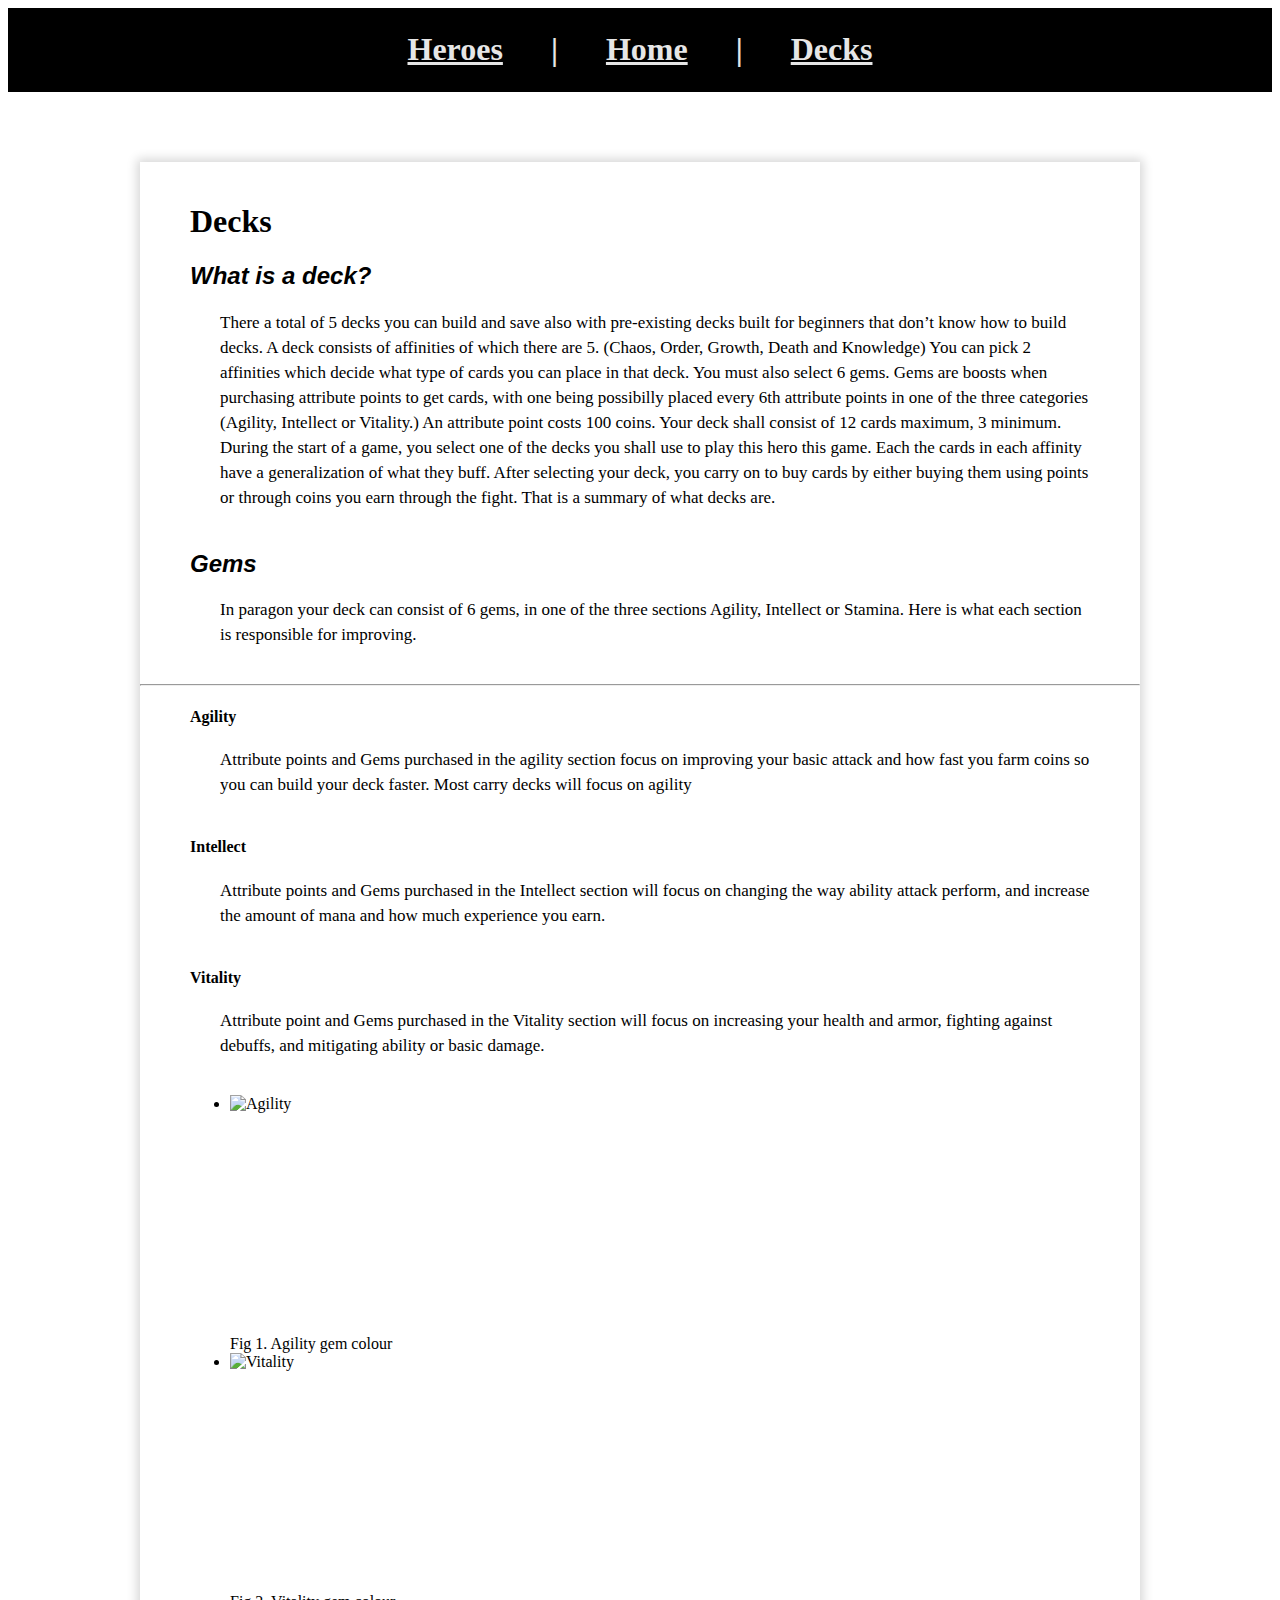
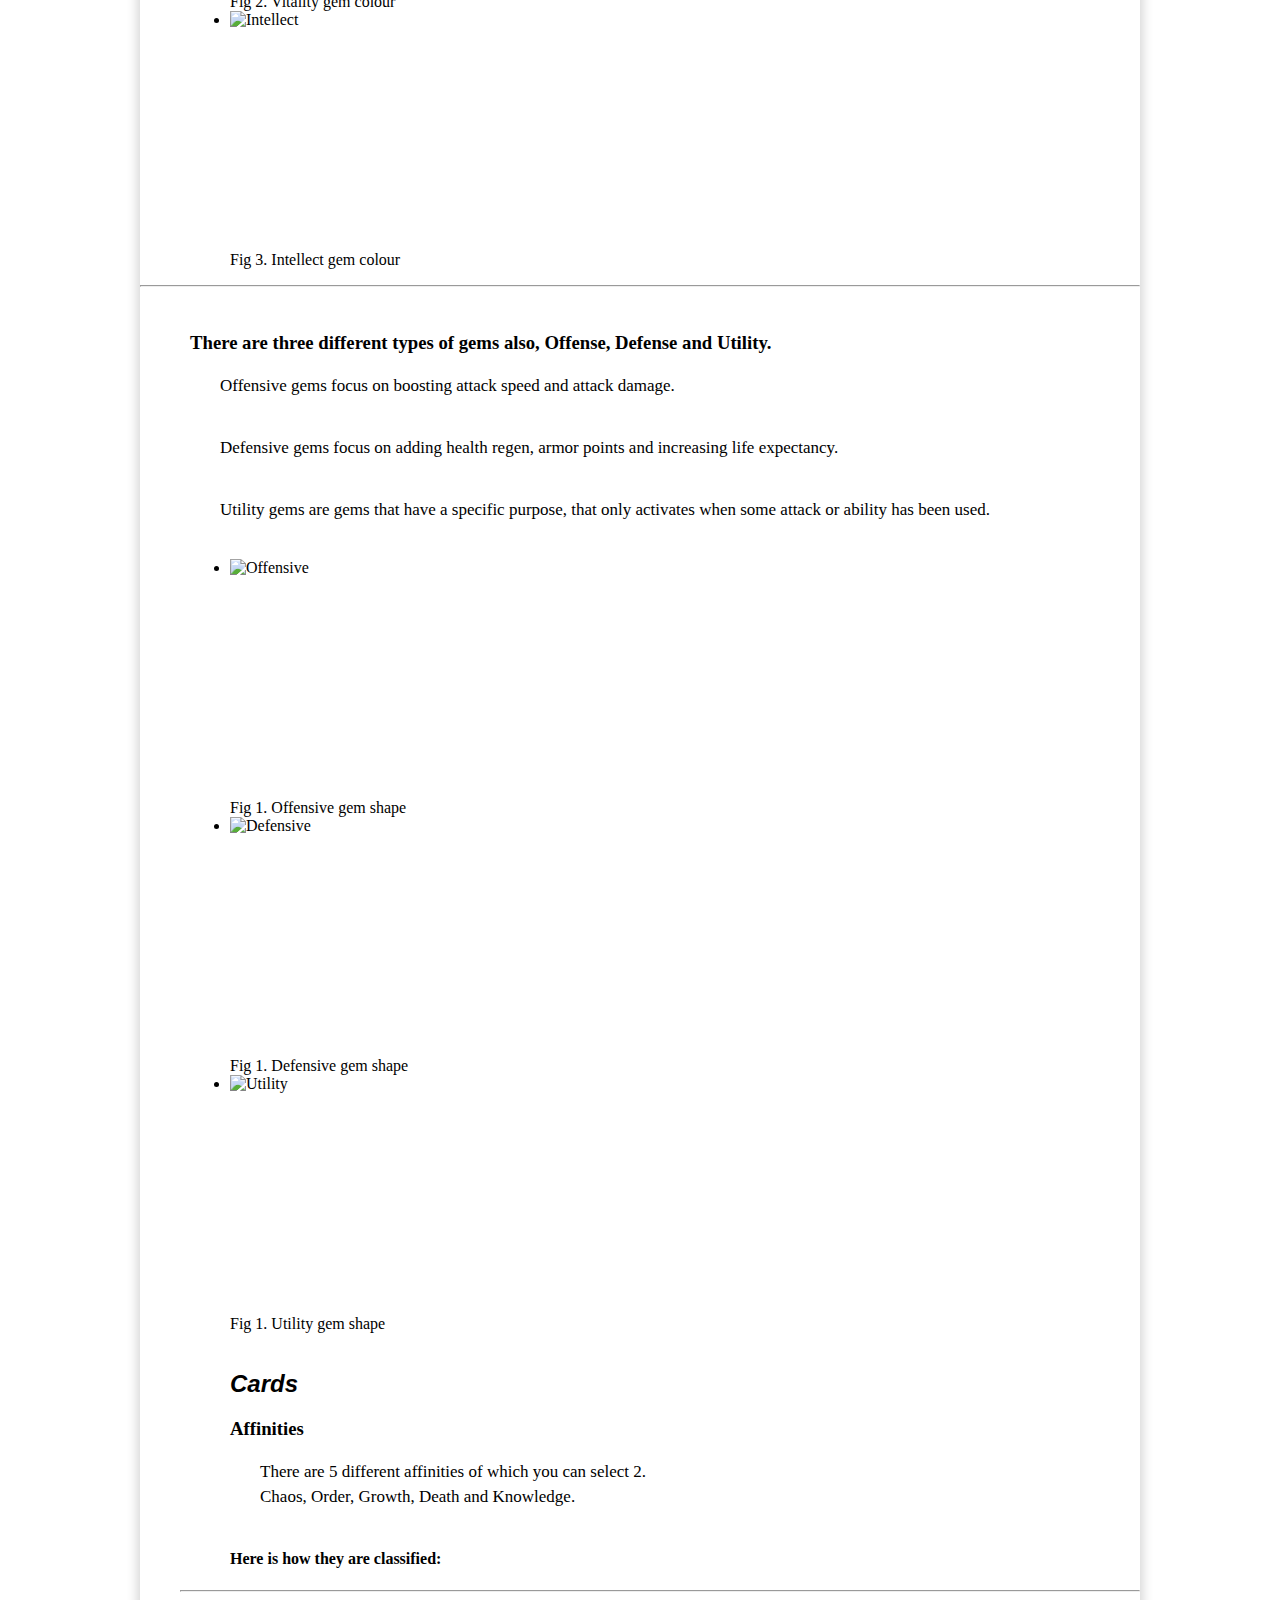
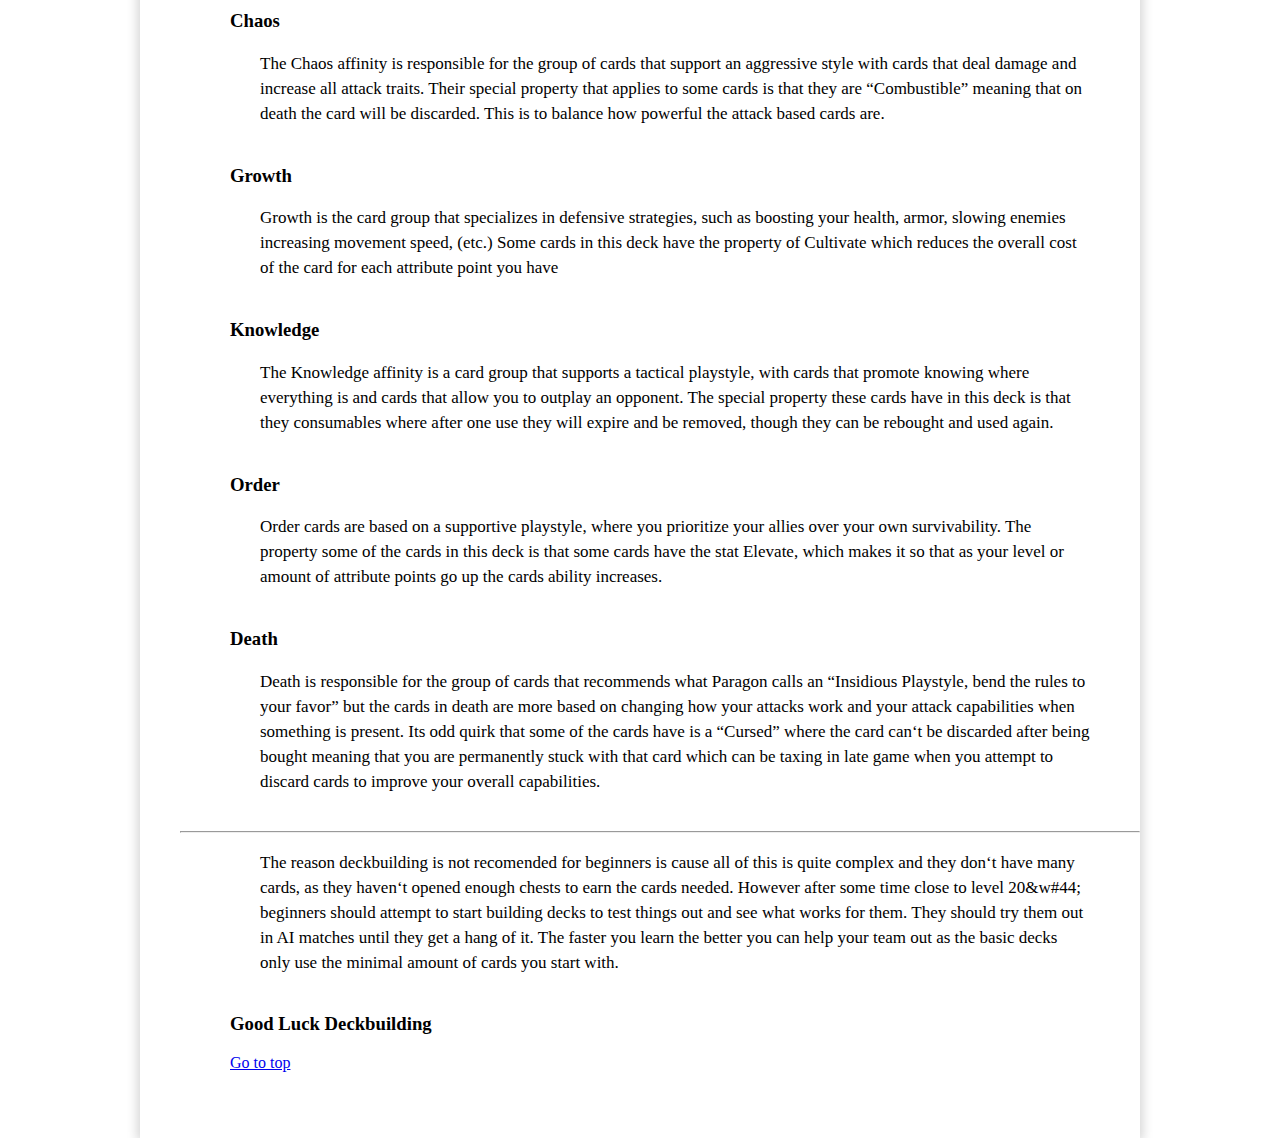
==== deckbuilding.html @ 9f81cb43 "Add files via upload" ====
<!doctype html>
<html>
	<head>
		<meta charset="UTF-8">
		<link href="deckb.css" rel="stylesheet" type="text/css">
		<title>Deckbuilding</title>
	</head>
	<body>
		<header id="Nav">
		<h1>
		<a class="w" href="heros.html">Heroes</a>
		|
		<a class="w" href="index.html">Home</a>
		|
		<a class="w" href="deckbuilding.html">Decks</a>
		</h1>
		</header>
		<div id="wp">
		<h1> Decks</h1>
		<h2> What is a deck?</h2>
		<p>There a total of 5 decks you can build and save also with pre-existing decks built
		for beginners that don’t know how to build decks&#46; A deck consists of affinities of which
		there are 5&#46; (Chaos&#44; Order&#44; Growth&#44; Death and Knowledge) You can pick 2 affinities which
		decide what type of cards you can place in that deck&#46; You must also select 6 gems&#46; 
		Gems are boosts when purchasing attribute points to get cards&#44; with one being possibilly placed every 6th attribute 
		points in one of the three categories (Agility&#44; Intellect or Vitality&#46;) An attribute point costs 100 coins&#46;
		Your deck shall consist of 12 cards maximum&#44; 3 minimum&#46; During the start of a game&#44; you select one of the decks you shall
		use to play this hero this game&#46; Each the cards in each affinity have a generalization of what they buff&#46;
		After selecting your deck&#44; you carry on to buy cards by either buying them using points 
		or through coins you earn through the fight&#46; That is a summary of what decks are&#46;
		</p>
		<h2>Gems</h2>
		<p>In paragon your deck can consist of 6 gems&#44; in one of the three sections Agility&#44; Intellect or Stamina&#46;
		Here is what each section is responsible for improving&#46;
		</p>
		<hr>
		<h4>Agility</h4>
		<p>Attribute points and Gems purchased in the agility section focus on improving your basic attack
		and how fast you farm coins so you can build your deck faster&#46; Most carry decks will focus on agility
		</p>
		<h4>Intellect</h4>
		<p>Attribute points and Gems purchased in the Intellect section will focus on changing the way ability
		attack perform&#44; and increase the amount of mana and how much experience you earn&#46;
		</p>
		<h4>Vitality</h4>
		<p>Attribute point and Gems purchased in the Vitality section will focus on increasing your health 
		and armor&#44; fighting against debuffs&#44; and mitigating ability or basic damage&#46;
		</p>
		<ul>
			<li><img src="Images/Agility.png" alt="Agility" height="240px">
			<figcaption>Fig 1. Agility gem colour</figcaption></li>
			<li><img src="Images/Vitality.png" alt="Vitality" height="240px">
			<figcaption>Fig 2. Vitality gem colour</figcaption></li>
			<li><img src="Images/Intellect.png" alt="Intellect" height="240px">
			<figcaption>Fig 3. Intellect gem colour</figcaption></li>
		</ul>
		<hr>
		<br>
		<h3>There are three different types of gems also&#44; Offense&#44; Defense and Utility&#46;</h3>
		<p>Offensive gems focus on boosting attack speed and attack damage&#46;</p>
		<p>Defensive gems focus on adding health regen&#44; armor points and increasing life expectancy&#46;</p>
		<p>Utility gems are gems that have a specific purpose&#44; that only activates when some attack or ability has been used&#46;</p>
		<ul>
		<li><img src="Images/Agility.png" alt="Offensive" height="240px">
			<figcaption>Fig 1. Offensive gem shape</figcaption></li>
			<li><img src="Images/Defense.png" alt="Defensive" height="240px">
			<figcaption>Fig 1. Defensive gem shape</figcaption></li>
			<li><img src="Images/Utility.png" alt="Utility" height="240px">
			<figcaption>Fig 1. Utility gem shape</figcaption></li>
		<br>
		<h2>Cards</h2>
		<h3>Affinities</h3>
		<p>There are 5 different affinities of which you can select 2&#46;
		<br>
		Chaos&#44; Order&#44; Growth&#44; Death and Knowledge&#46;
		</p>
		<h4>Here is how they are classified&colon;</h4>
		<hr>
		<h3> Chaos</h3>
		<p>The Chaos affinity is responsible for the group of cards that support an aggressive style with cards that deal
		damage and increase all attack traits&#46; Their special property that applies to some cards is that they are &ldquo;Combustible&rdquo;
		meaning that on death the card will be discarded&#46; This is to balance how powerful the attack based cards are&#46;
		</p>
		<h3> Growth</h3>
		<p> Growth is the card group that specializes in defensive strategies&#44; such as boosting your health&#44; armor&#44; slowing enemies
		increasing movement speed&#44; (etc&#46;) Some cards in this deck have the property of Cultivate which reduces the overall cost
		of the card for each attribute point you have
		</p>
		<h3> Knowledge</h3>
		<p> The Knowledge affinity is a card group that supports a tactical playstyle&#44; with cards that promote knowing where 
		everything is and cards that allow you to outplay an opponent&#46; The special property these cards have in this deck 
		is that they consumables where after one use they will expire and be removed&#44; though they can be rebought and used again&#46;
		</p>
		<h3> Order</h3>
		<p> Order cards are based on a supportive playstyle&#44; where you prioritize your allies over your own survivability&#46;
		The property some of the cards in this deck is that some cards have the stat Elevate&#44; which makes it so that
		as your level or amount of attribute points go up the cards ability increases&#46;
		</p>
		<h3> Death</h3>
		<p> Death is responsible for the group of cards that recommends what Paragon calls an &ldquo;Insidious Playstyle&#44; bend the rules to your favor&rdquo;
		but the cards in death are more based on changing how your attacks work and your attack capabilities when something is present&#46; Its odd
		quirk that some of the cards have is a &ldquo;Cursed&rdquo; where the card can&#8216;t be discarded after being bought meaning that you are permanently
		stuck with that card which can be taxing in late game when you attempt to discard cards to improve your overall capabilities&#46;
		</p>
		<hr>
		<p> The reason deckbuilding is not recomended for beginners is cause all of this is quite complex and they don&#8216;t have many cards&#44; 
		as they haven&#8216;t opened enough chests to earn the cards needed&#46;  However after some time close to level 20&w#44; beginners should attempt 
		to start building decks to test things out and see what works for them&#46; They should try them out in AI matches until they get a hang of it&#46;
		The faster you learn the better you can help your team out as the basic decks only use the minimal amount of cards you start with&#46;
		
		<h3>Good Luck Deckbuilding</h3>
		<a href="#Nav">Go to top</a>
		</div>
	</body>
</html>
---- deckb.css ----
hr
{
	margin-left:-50px;
	margin-right:-50px;
	
}
header
{
	text-align:center;
	padding-left:32px;
	padding-right:32px;
	word-spacing:40px;
	color:#e6e6e6;
	background-color:black;
	padding: 2px;
}

.w
{
	color:#e6e6e6;
}
p 
{
	padding-bottom:20px;
	line-height:25px;
	padding-left:30px;
	font-size:17px;
}
h2 
{
	font-style:italic;
	font-family:"Helvetica", Helvetica, serif;
}

img 
{
	display:block;
	margin:0 auto;
}
#wp 
{ /* All content should be in the wrapper*/
	box-shadow: 0px 0px 10px 3px #d6d6d6;
	position: relative;
	background-color:white;
	width: 900px;
	left:50%;
	min-height: 100%;
	top: 70px;
	margin-left: -500px;
	padding: 50px;
	padding-top: 20px;
}
body 
{
	background-image: url("Images/dek.png");
	background-attachment:fixed;
	background-repeat:no-repeat;
	background-size:cover;
}
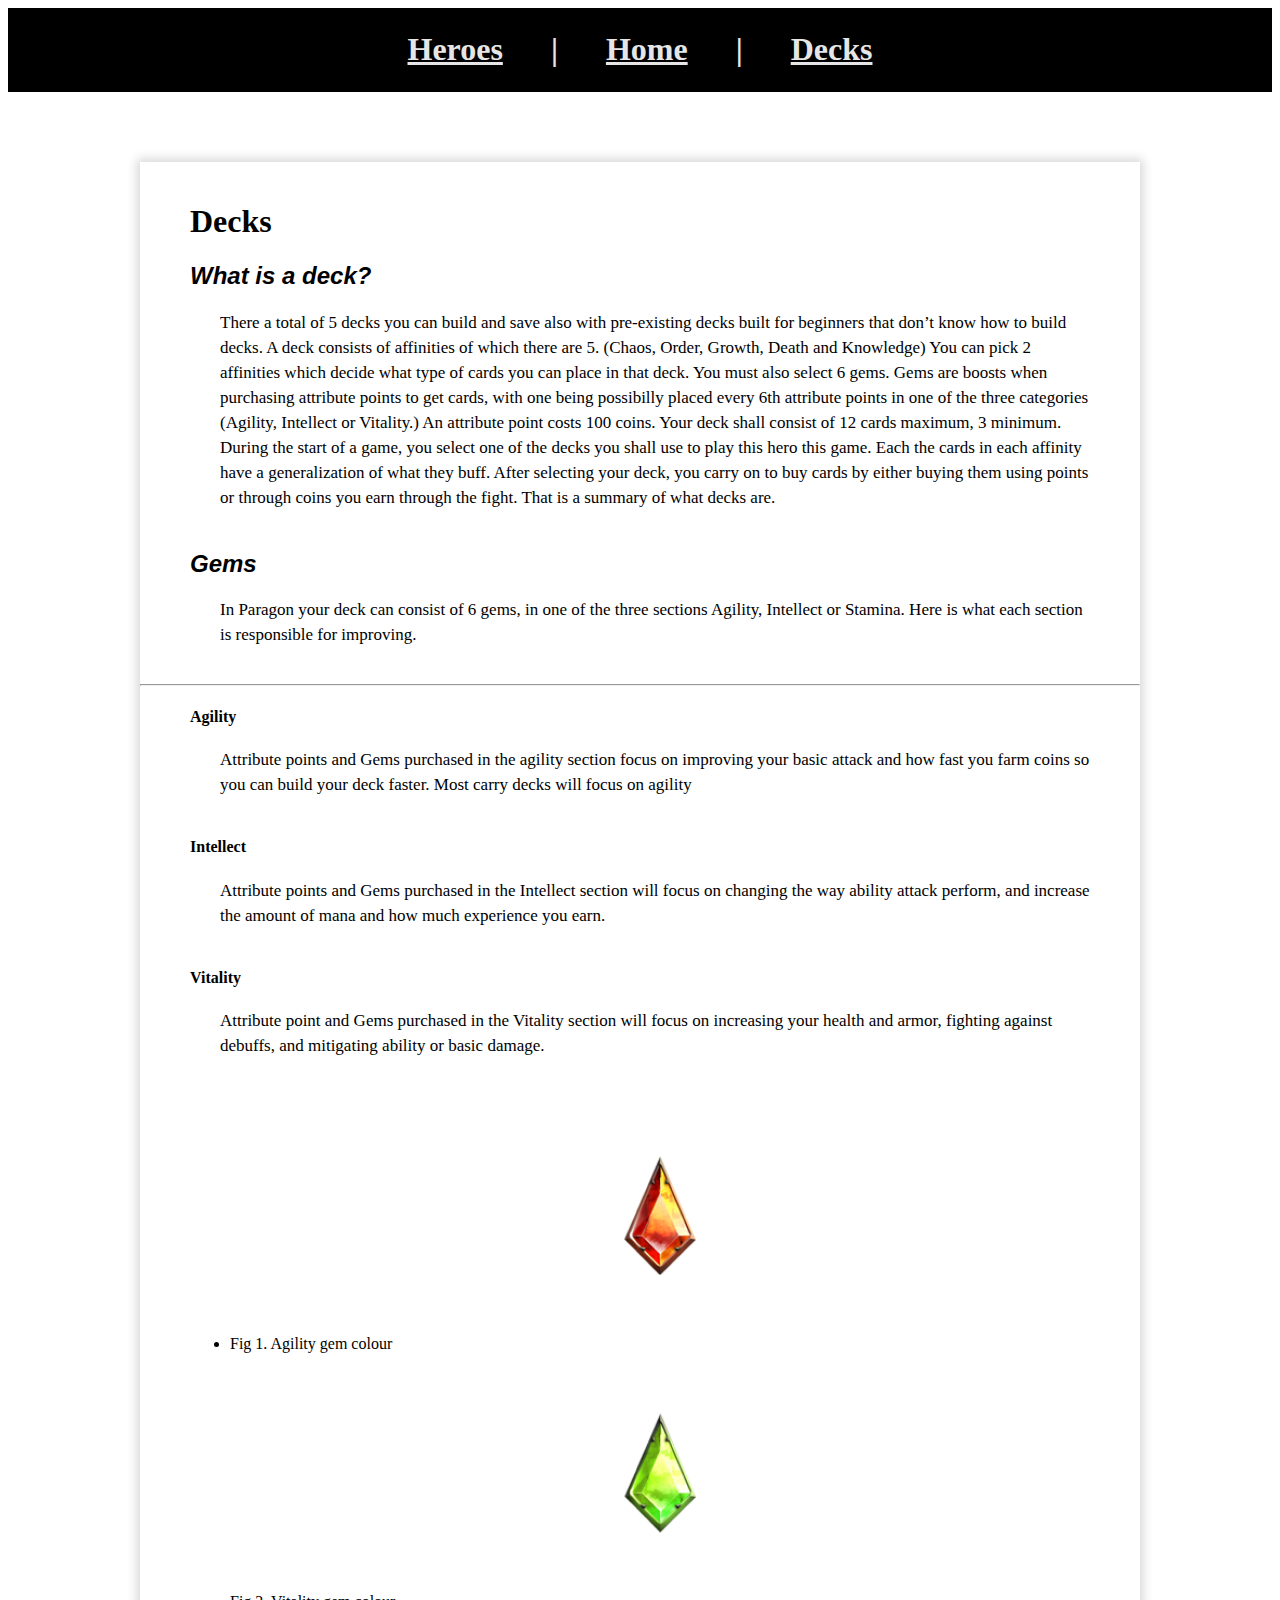
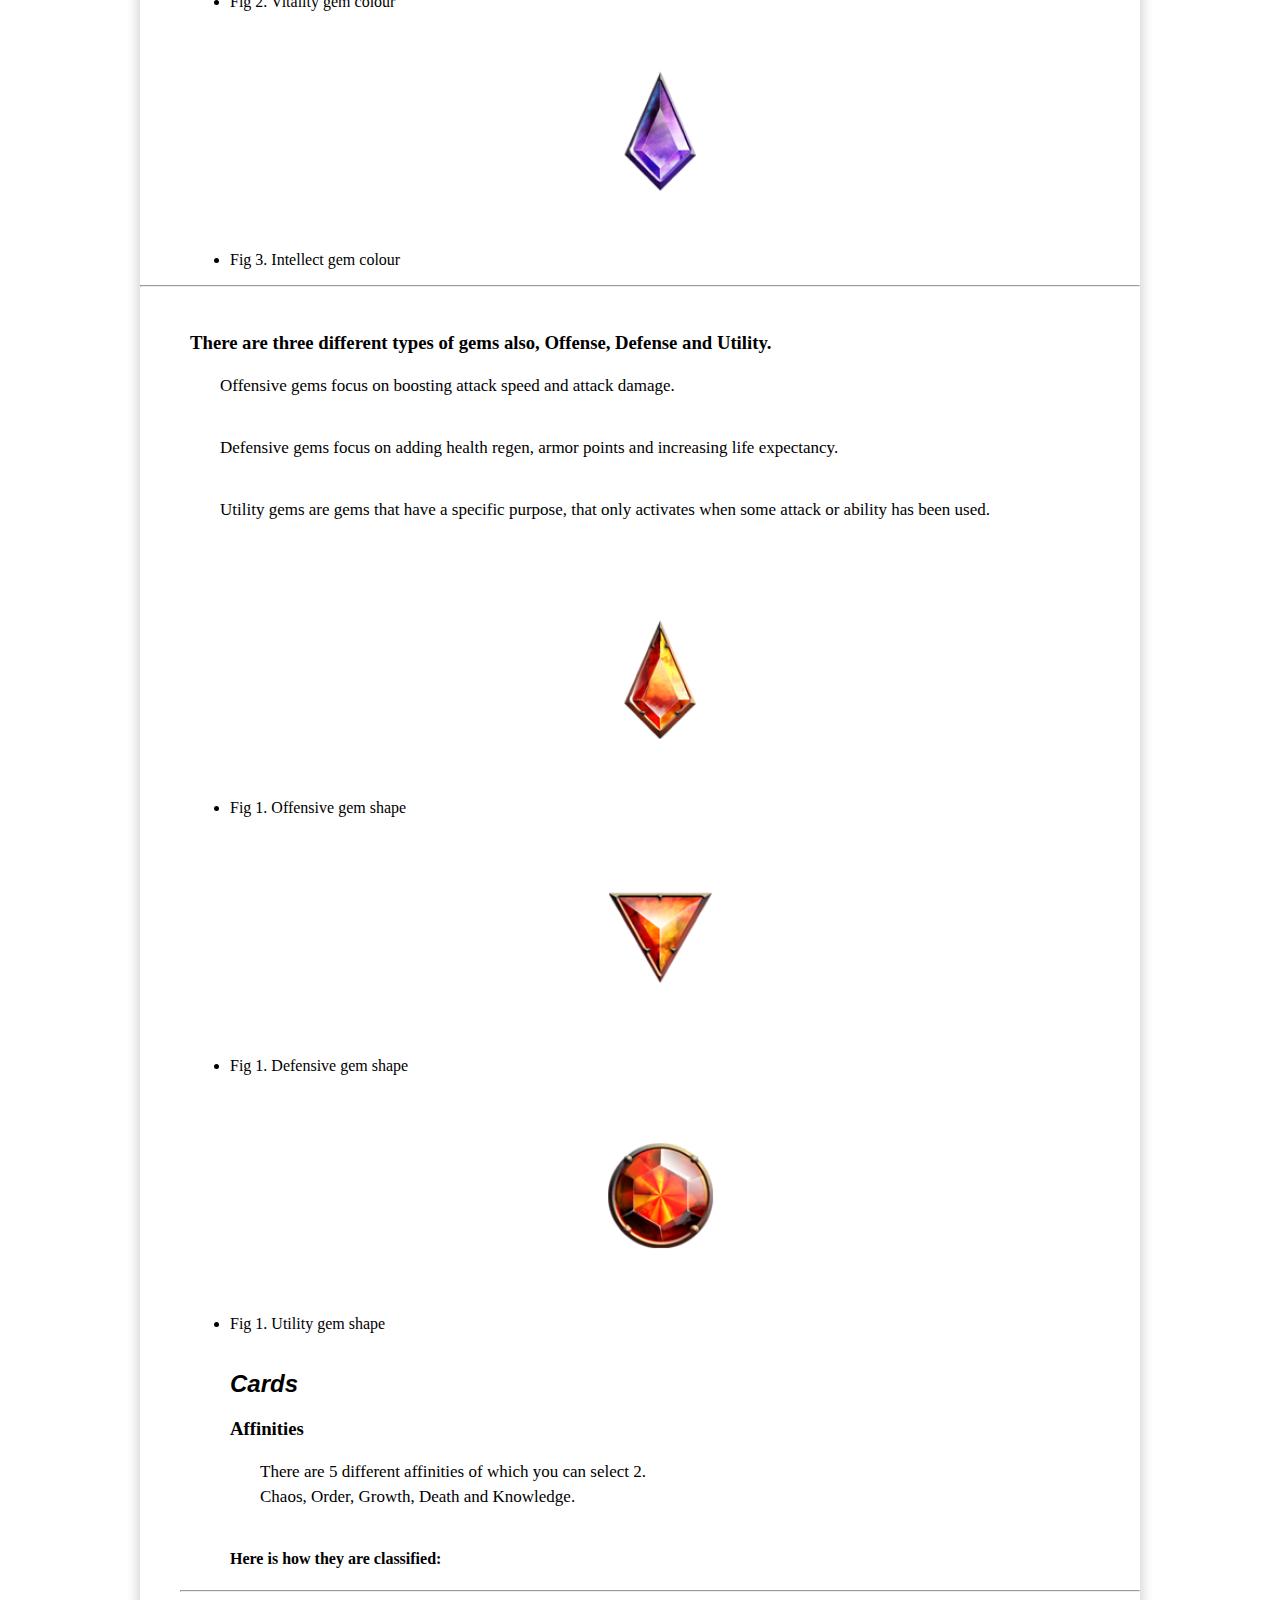
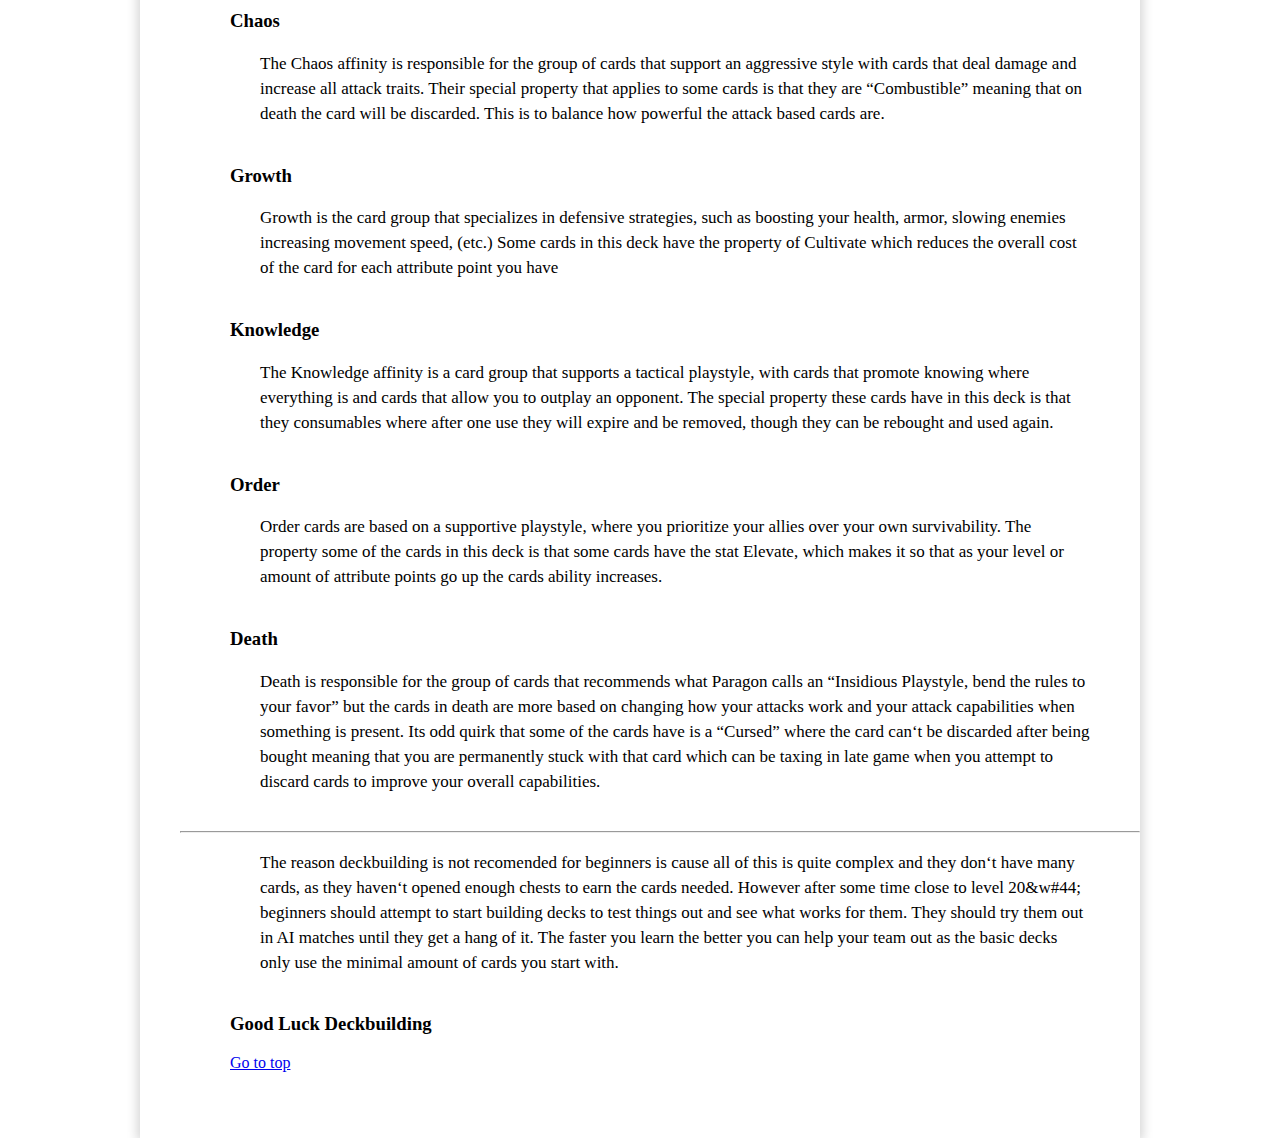
==== commit 2a42243f: "Add files via upload" ====
--- a/deckbuilding.html
+++ b/deckbuilding.html
@@ -30,7 +30,7 @@
 		or through coins you earn through the fight&#46; That is a summary of what decks are&#46;
 		</p>
 		<h2>Gems</h2>
-		<p>In paragon your deck can consist of 6 gems&#44; in one of the three sections Agility&#44; Intellect or Stamina&#46;
+		<p>In Paragon your deck can consist of 6 gems&#44; in one of the three sections Agility&#44; Intellect or Stamina&#46;
 		Here is what each section is responsible for improving&#46;
 		</p>
 		<hr>
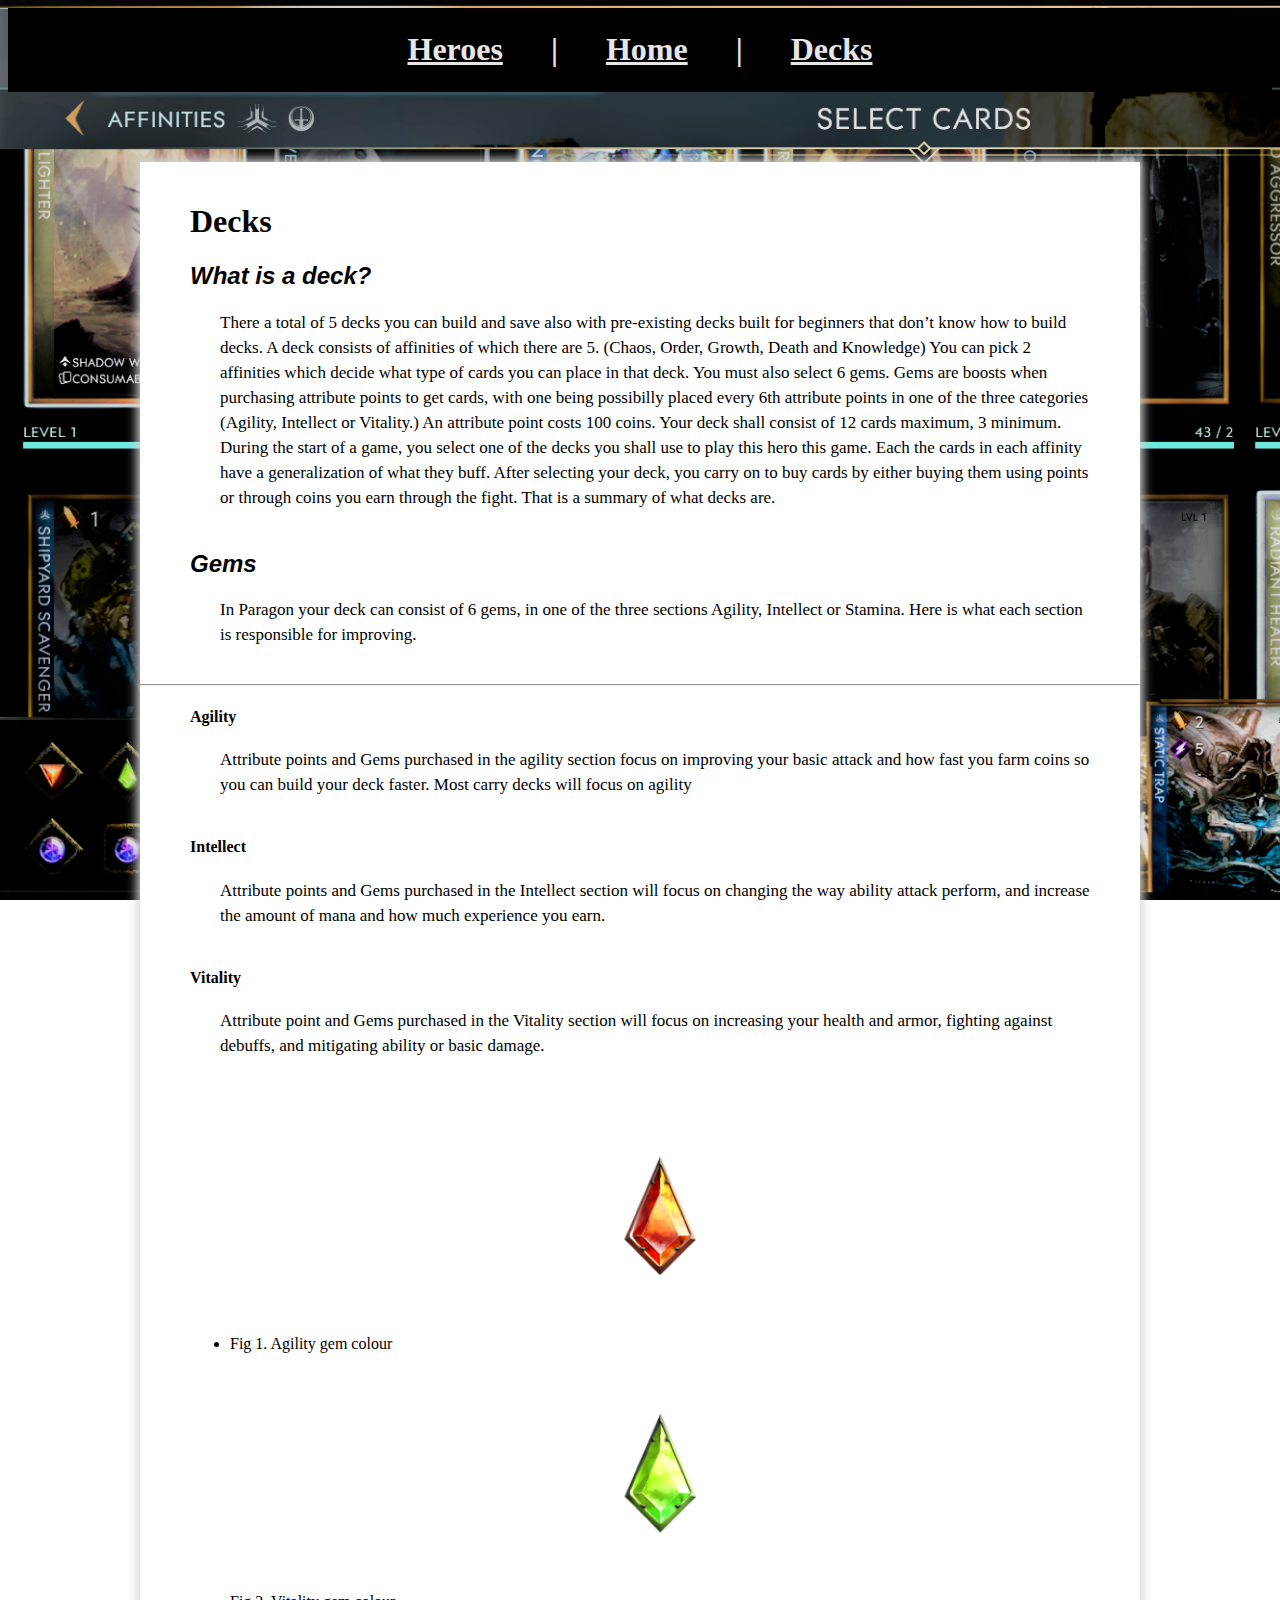
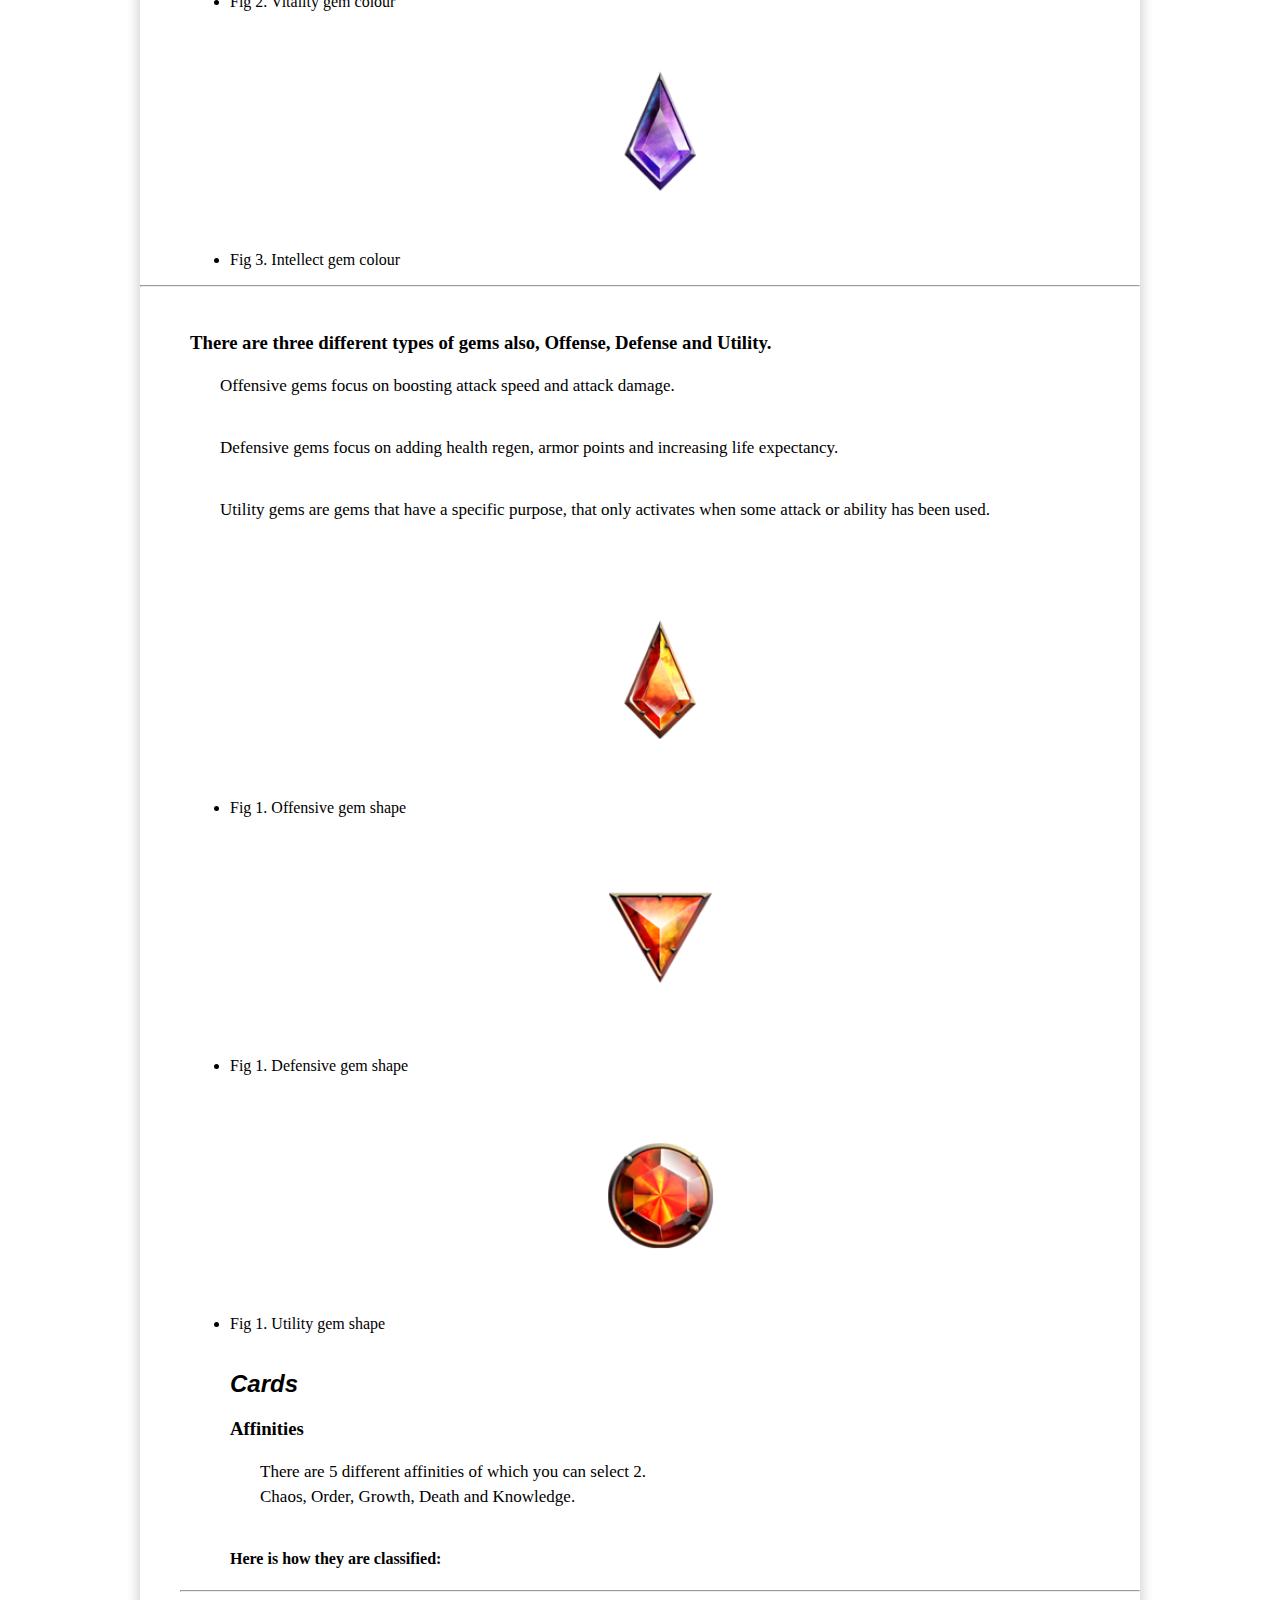
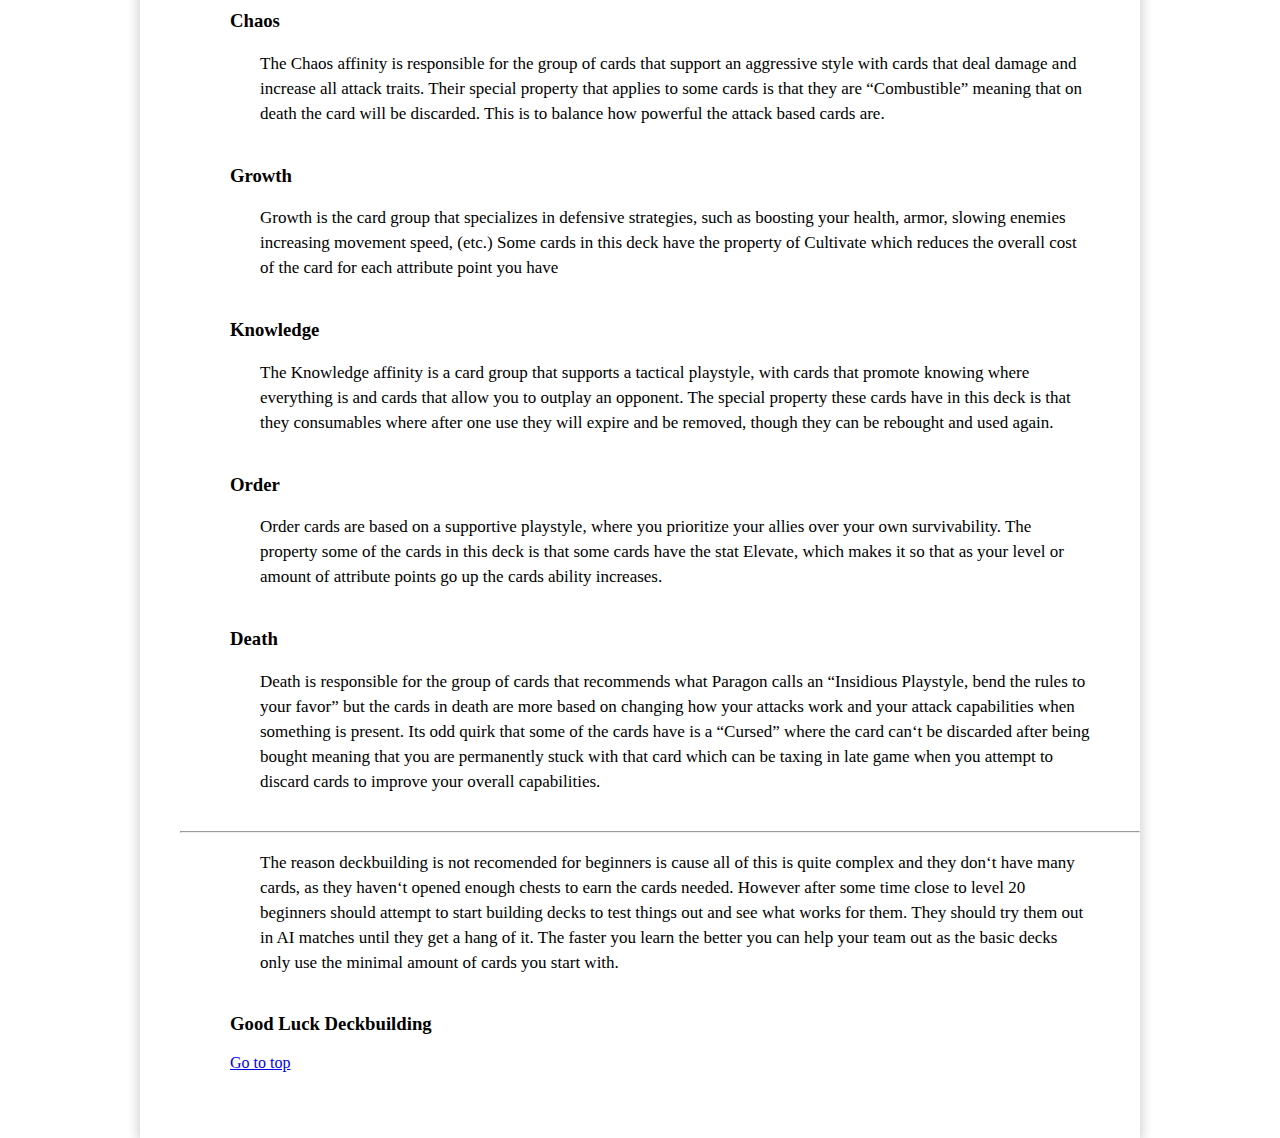
==== commit fc496f88: "Update deckbuilding.html" ====
--- a/deckbuilding.html
+++ b/deckbuilding.html
@@ -104,7 +104,7 @@
 		</p>
 		<hr>
 		<p> The reason deckbuilding is not recomended for beginners is cause all of this is quite complex and they don&#8216;t have many cards&#44; 
-		as they haven&#8216;t opened enough chests to earn the cards needed&#46;  However after some time close to level 20&w#44; beginners should attempt 
+		as they haven&#8216;t opened enough chests to earn the cards needed&#46;  However after some time close to level 20 beginners should attempt 
 		to start building decks to test things out and see what works for them&#46; They should try them out in AI matches until they get a hang of it&#46;
 		The faster you learn the better you can help your team out as the basic decks only use the minimal amount of cards you start with&#46;
 		
@@ -112,4 +112,4 @@
 		<a href="#Nav">Go to top</a>
 		</div>
 	</body>
-</html>+</html>
